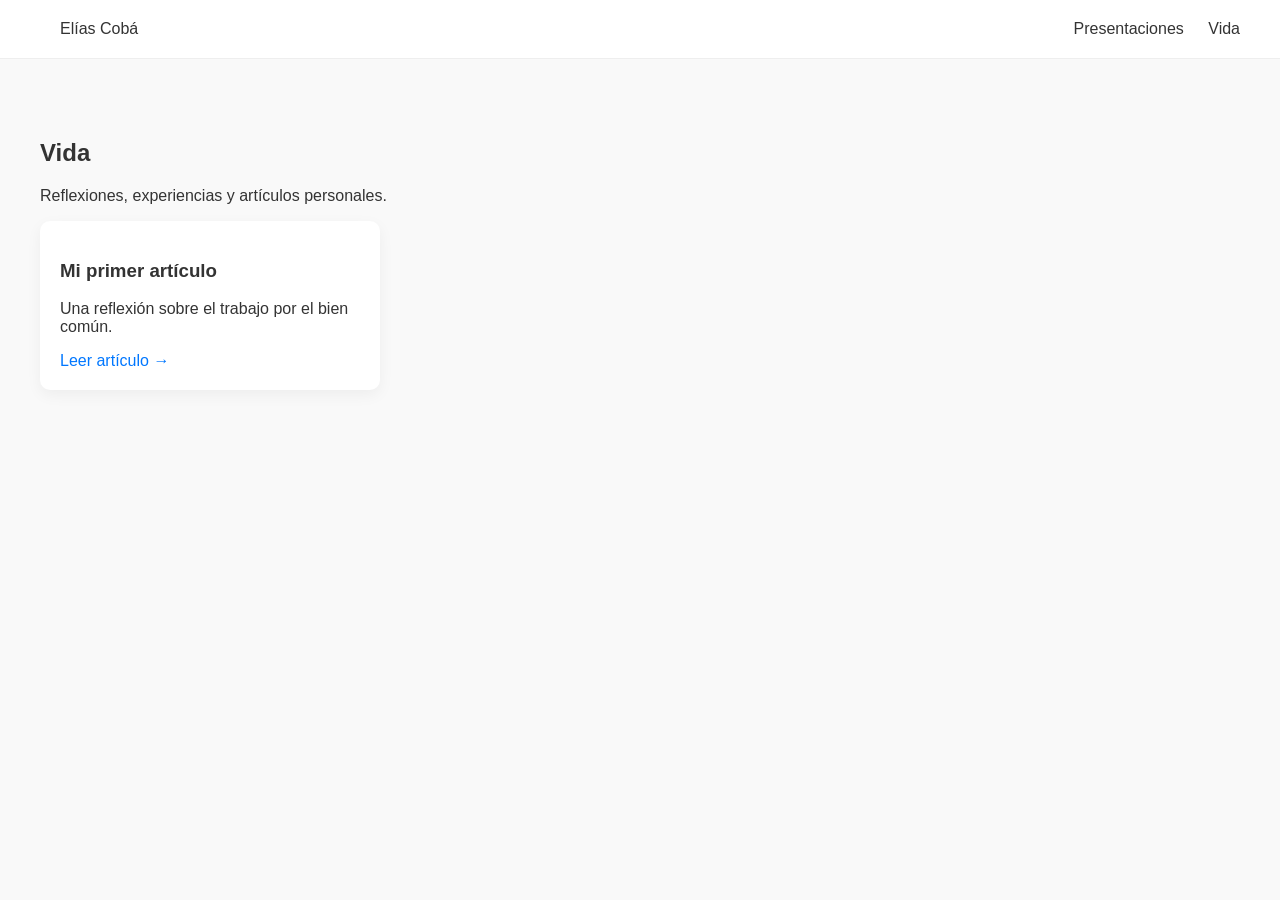
==== vida/index.html @ a51622d2 "Create index.html" ====
<!DOCTYPE html>
<html lang="es">
<head>
    <meta charset="UTF-8">
    <title>Vida</title>
    <link rel="stylesheet" href="../css/styles.css">
</head>
<body>

<header class="navbar">

    <div class="logo">
        <a href="../index.html">Elías Cobá</a>
    </div>

    <nav class="menu">
        <a href="../presentaciones/">Presentaciones</a>
        <a href="../vida/">Vida</a>
    </nav>

</header>

<section class="featured">

    <h1>Vida</h1>
    <p>Reflexiones, experiencias y artículos personales.</p>

    <div class="cards">

        <div class="card">
            <h3>Mi primer artículo</h3>

            <p>
                Una reflexión sobre el trabajo por el bien común.
            </p>

            <a href="primer-articulo/">
                Leer artículo →
            </a>
        </div>

    </div>

</section>

</body>
</html>
---- css/styles.css ----
body {
    margin: 0;
    font-family: 'Segoe UI', sans-serif;
    background: #f9f9f9;
    color: #333;
}

/* 🔝 Navbar */
.navbar {
    display: flex;
    justify-content: space-between;
    padding: 20px 40px;
    background: white;
    border-bottom: 1px solid #eee;
}

.navbar a {
    text-decoration: none;
    margin-left: 20px;
    color: #333;
}

.navbar a:hover {
    color: #0077ff;
}

/* 🎯 Hero */
.hero {
    text-align: center;
    padding: 100px 20px;
}

.hero h1 {
    font-size: 48px;
    margin-bottom: 10px;
}

.hero p {
    color: white;
    font-size: 18px;
}

/* Redes */
.social {
    margin-top: 20px;
}

.social a {
    margin: 0 10px;
    font-size: 20px;
    color: white;;
}

.social a:hover {
    color: #0077ff;
}

/* ⭐ Proyectos */
.featured {
    padding: 60px 40px;
}

.cards {
    display: flex;
    gap: 20px;
    flex-wrap: wrap;
}

.card {
    background: white;
    padding: 20px;
    border-radius: 10px;
    width: 300px;
    box-shadow: 0 5px 15px rgba(0,0,0,0.05);
}

.card a {
    text-decoration: none;
    color: #0077ff;
}

.hero {
    position: relative;
    height: 400px;
    display: flex;
    flex-direction: column;
    justify-content: center;
    align-items: center;

    color: white;
    text-align: center;

    background-image: url("../assets/fondo-hero.jpeg");
    background-size: cover;
    background-position: center;
}

.hero::before {
    content: "";
    position: absolute;
    inset: 0;
    background: rgba(0,0,0,0.5);
}

.hero * {
    position: relative;
}

.perfil {
    width: 150px;
    height: 150px;
    border-radius: 50%;
    object-fit: cover;
}

.perfil {
    width: 150px;
    height: 150px;
    border-radius: 50%;   /* 🔥 esto la hace redonda */
    object-fit: cover;    /* evita que se deforme */
    margin-bottom: 20px;
    border: 3px solid white; /* opcional: borde elegante */
}

.perfil:hover {
    transform: scale(1.05);
    transition: 0.3s;
}
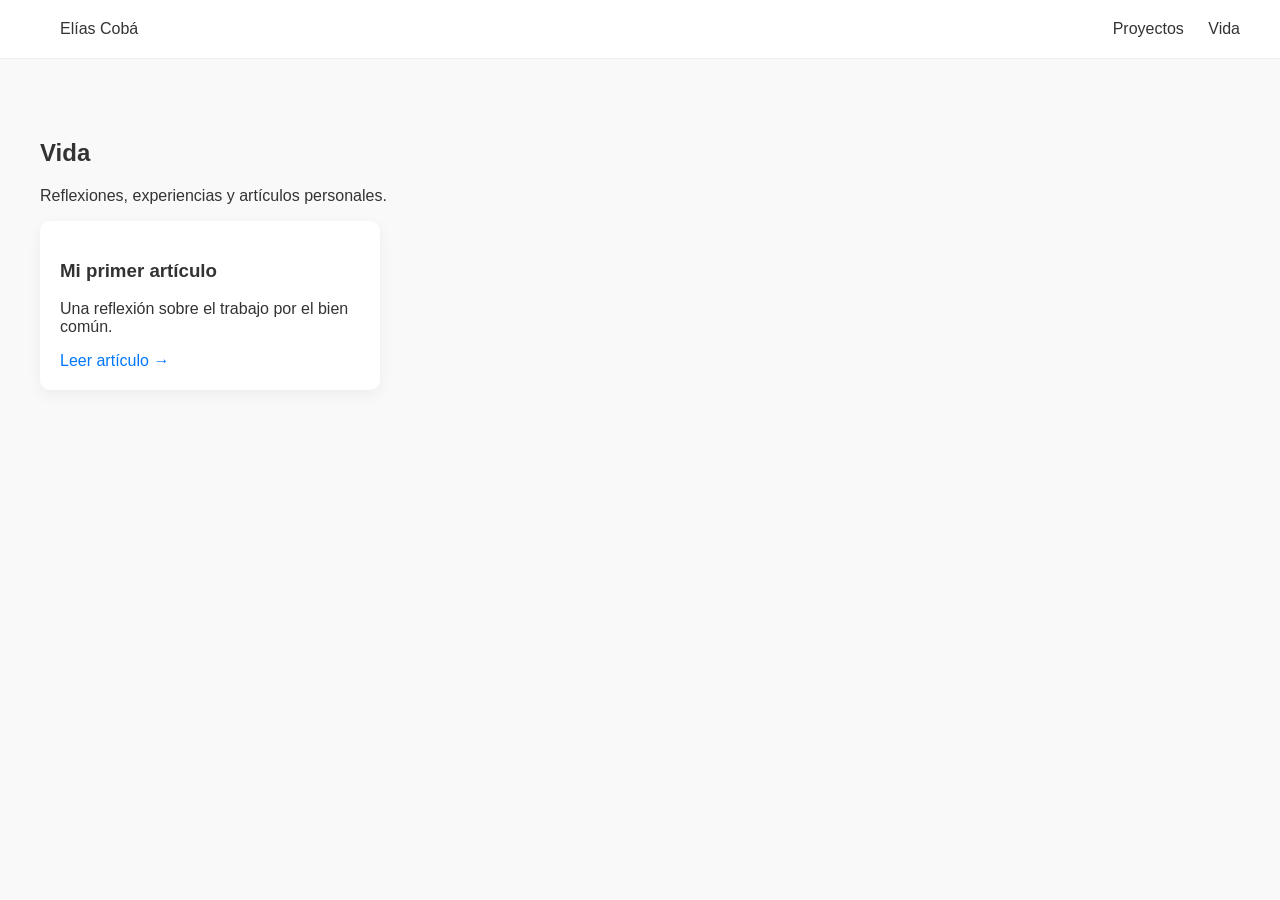
==== commit f4f90982: "Update index.html" ====
--- a/vida/index.html
+++ b/vida/index.html
@@ -14,7 +14,7 @@
     </div>
 
     <nav class="menu">
-        <a href="../presentaciones/">Presentaciones</a>
+        <a href="../proyectos/">Proyectos</a>
         <a href="../vida/">Vida</a>
     </nav>
 
--- a/css/styles.css
+++ b/css/styles.css
@@ -126,3 +126,21 @@
     transform: scale(1.05);
     transition: 0.3s;
 }
+
+.logo a {
+    text-decoration: none;
+    color: inherit;
+}
+
+.menu a {
+    margin-left: 20px;
+    text-decoration: none;
+}
+
+.blog-post {
+    max-width: 850px;
+    margin: auto;
+    padding: 60px 20px;
+    line-height: 1.8;
+    font-size: 18px;
+}
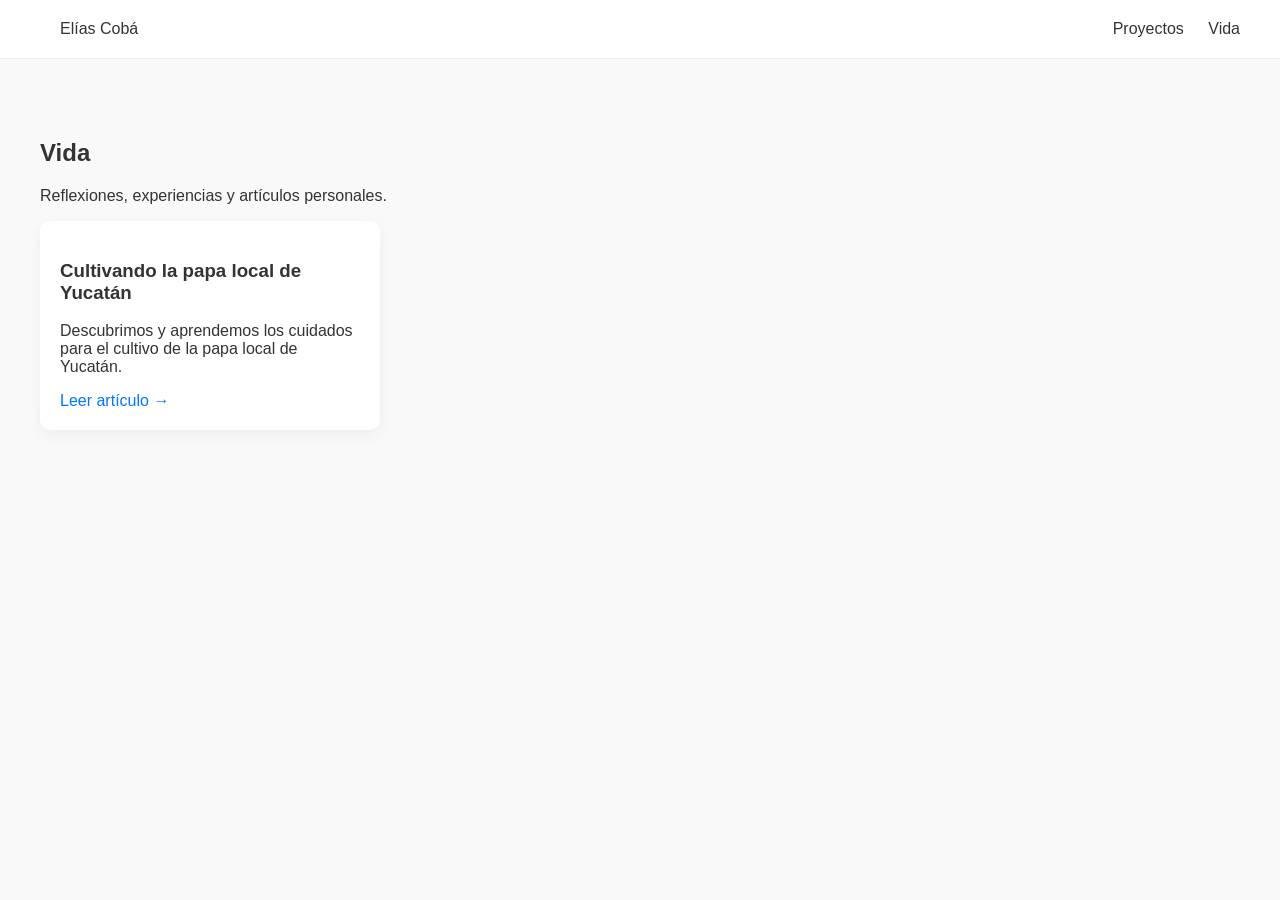
==== commit 66790b7a: "Update index.html" ====
--- a/vida/index.html
+++ b/vida/index.html
@@ -28,10 +28,10 @@
     <div class="cards">
 
         <div class="card">
-            <h3>Mi primer artículo</h3>
+            <h3>Cultivando la papa local de Yucatán</h3>
 
             <p>
-                Una reflexión sobre el trabajo por el bien común.
+                Descubrimos y aprendemos los cuidados para el cultivo de la papa local de Yucatán.
             </p>
 
             <a href="primer-articulo/">
--- a/css/styles.css
+++ b/css/styles.css
@@ -144,3 +144,85 @@
     line-height: 1.8;
     font-size: 18px;
 }
+
+/* HERO DEL ARTÍCULO */
+.article-hero {
+    position: relative;
+    height: 400px;
+
+    background-size: cover;
+    background-position: center;
+
+    display: flex;
+    justify-content: center;
+    align-items: center;
+
+    text-align: center;
+    color: white;
+}
+
+/* Oscurece el fondo */
+.hero-overlay {
+    position: absolute;
+    inset: 0;
+    background: rgba(0,0,0,0.45);
+}
+
+.hero-content {
+    position: relative;
+    z-index: 2;
+}
+
+.article-hero h1 {
+    font-size: 50px;
+    margin-bottom: 10px;
+}
+
+.article-meta {
+    font-size: 18px;
+    opacity: 0.9;
+}
+
+/* CONTENIDO DEL BLOG */
+.blog-post {
+    max-width: 850px;
+    margin: auto;
+    padding: 70px 25px;
+
+    line-height: 1.9;
+}
+
+/* PÁRRAFOS */
+.blog-post p {
+    text-align: justify;
+    font-size: 20px;
+    margin-bottom: 25px;
+}
+
+/* SUBTÍTULOS */
+.blog-post h2 {
+    margin-top: 60px;
+    margin-bottom: 20px;
+    font-size: 32px;
+}
+
+/* IMÁGENES */
+.article-image {
+    text-align: center;
+    margin: 60px 0;
+}
+
+.article-image img {
+    width: 100%;
+    max-width: 700px;
+
+    border-radius: 12px;
+
+    box-shadow: 0 8px 25px rgba(0,0,0,0.15);
+}
+
+.article-image figcaption {
+    margin-top: 10px;
+    color: #666;
+    font-size: 14px;
+}
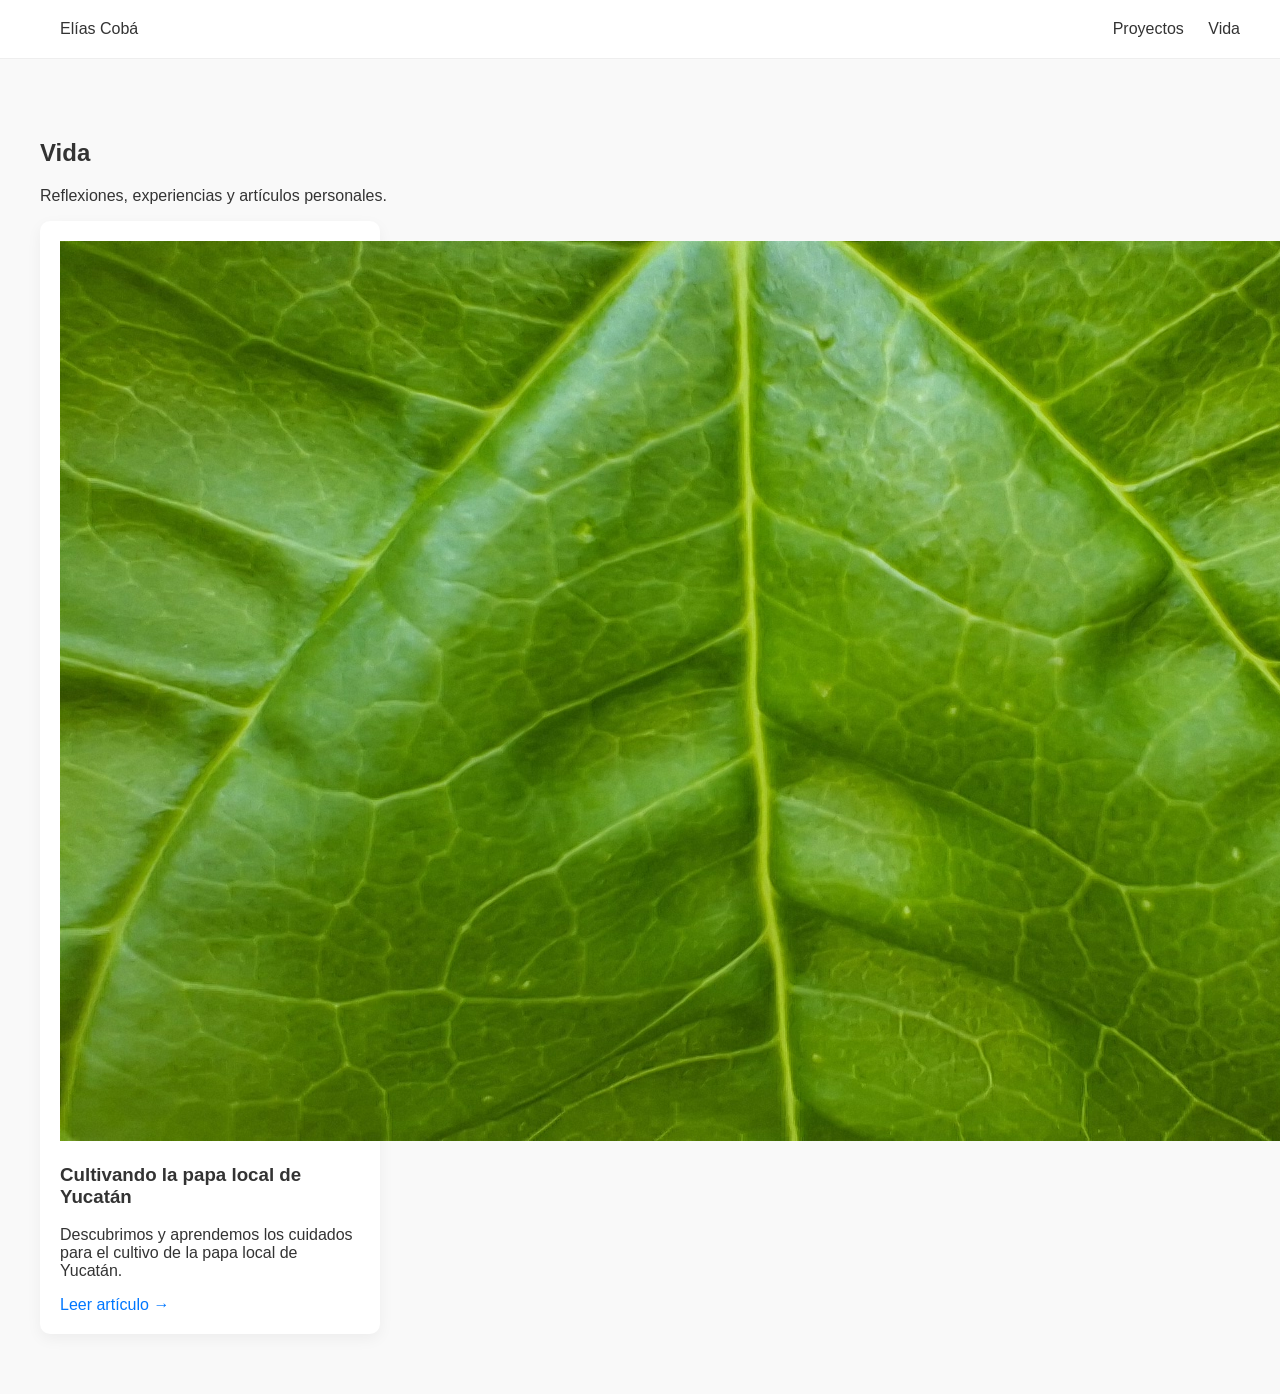
==== commit 7c265fe8: "Update index.html" ====
--- a/vida/index.html
+++ b/vida/index.html
@@ -28,6 +28,10 @@
     <div class="cards">
 
         <div class="card">
+            <img src="primer-articulo/images/hero.jpg"
+             alt="Cultivando la papa local de Yucatán"
+             class="card-image">
+            
             <h3>Cultivando la papa local de Yucatán</h3>
 
             <p>
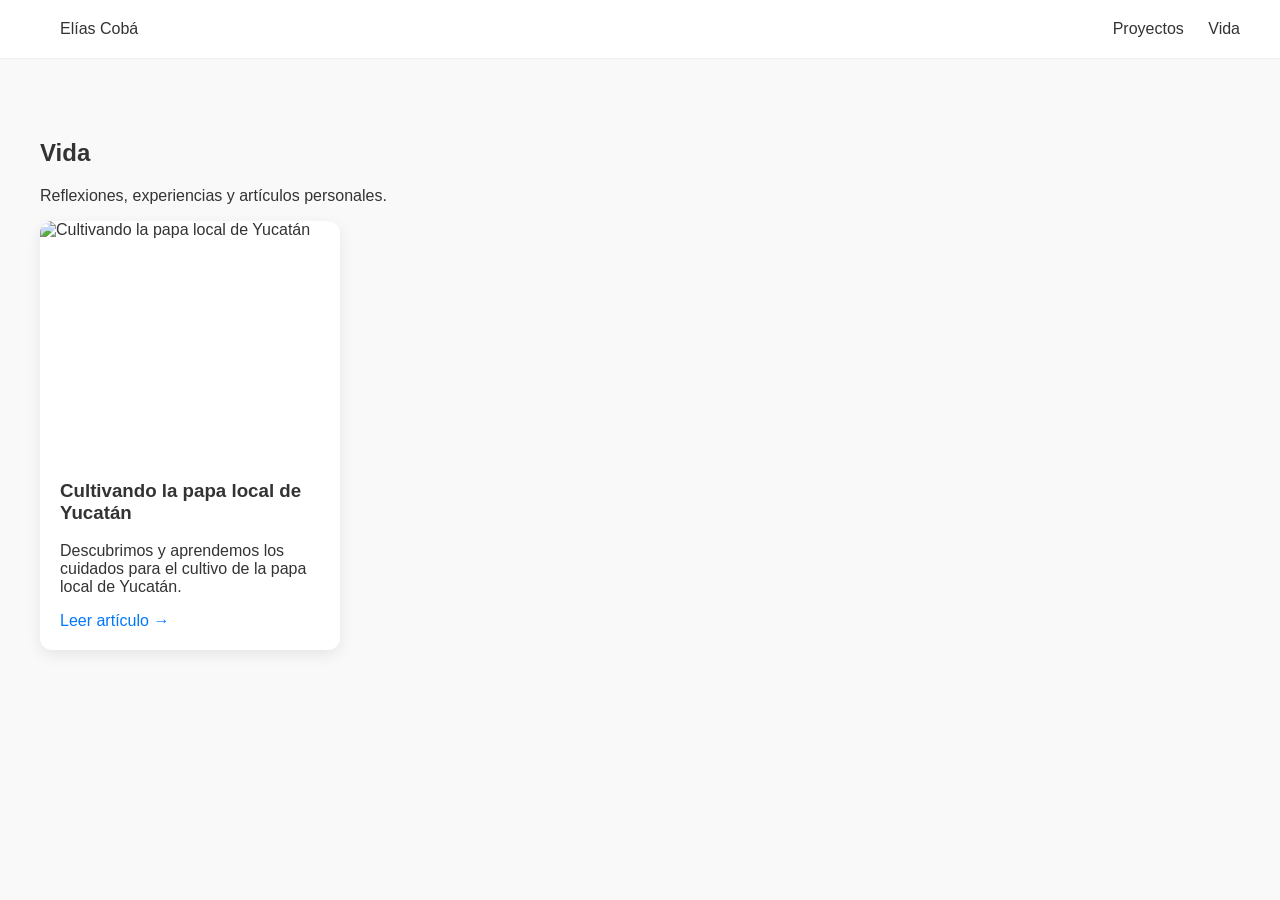
==== commit 8e0879a4: "Update index.html" ====
--- a/vida/index.html
+++ b/vida/index.html
@@ -25,24 +25,27 @@
     <h1>Vida</h1>
     <p>Reflexiones, experiencias y artículos personales.</p>
 
-    <div class="cards">
-
-        <div class="card">
-            <img src="primer-articulo/images/hero.jpg"
+     <div class="card">
+    
+        <img src="cultivando-papa-yucatan/images/hero.jpg"
              alt="Cultivando la papa local de Yucatán"
              class="card-image">
-            
+    
+        <div class="card-content">
+    
             <h3>Cultivando la papa local de Yucatán</h3>
-
+    
             <p>
-                Descubrimos y aprendemos los cuidados para el cultivo de la papa local de Yucatán.
+                Descubrimos y aprendemos los cuidados
+                para el cultivo de la papa local de Yucatán.
             </p>
-
-            <a href="primer-articulo/">
+    
+            <a href="cultivando-la-papa-local-de-yucatan/">
                 Leer artículo →
             </a>
+    
         </div>
-
+    
     </div>
 
 </section>
--- a/css/styles.css
+++ b/css/styles.css
@@ -68,10 +68,31 @@
 
 .card {
     background: white;
+    border-radius: 12px;
+    width: 300px;
+
+    overflow: hidden;
+
+    box-shadow: 0 5px 15px rgba(0,0,0,0.08);
+
+    transition: transform 0.25s ease;
+}
+
+.card:hover {
+    transform: translateY(-5px);
+}
+
+.card-content {
     padding: 20px;
-    border-radius: 10px;
-    width: 300px;
-    box-shadow: 0 5px 15px rgba(0,0,0,0.05);
+}
+
+.card-image {
+    width: 100%;
+    height: 220px;
+
+    object-fit: cover;
+
+    display: block;
 }
 
 .card a {
@@ -226,3 +247,6 @@
     color: #666;
     font-size: 14px;
 }
+
+
+
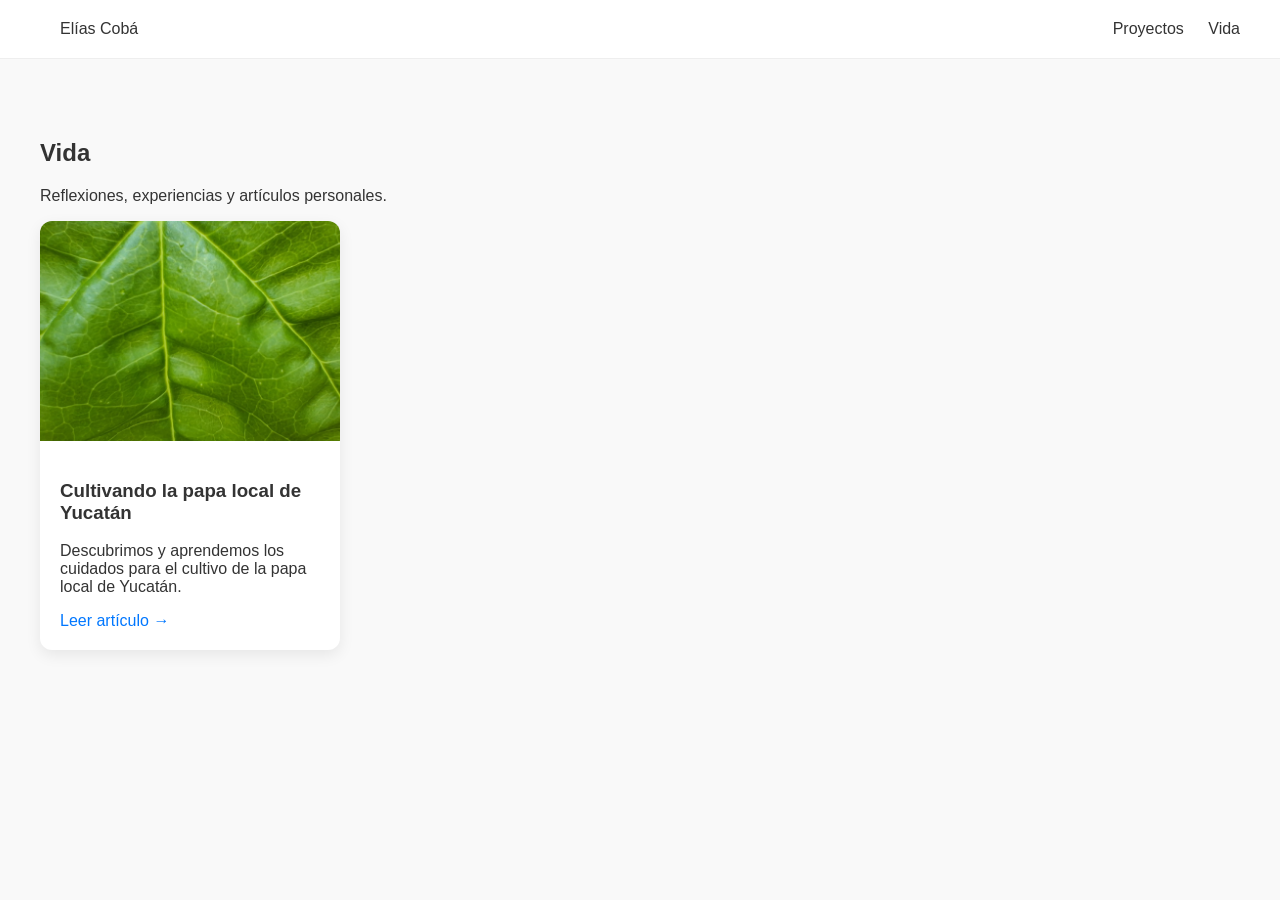
==== commit 4ea6bacd: "Update index.html" ====
--- a/vida/index.html
+++ b/vida/index.html
@@ -27,7 +27,7 @@
 
      <div class="card">
     
-        <img src="cultivando-papa-yucatan/images/hero.jpg"
+        <img src="cultivando-la-papa-local-de-yucatan/images/hero.jpg"
              alt="Cultivando la papa local de Yucatán"
              class="card-image">
     
